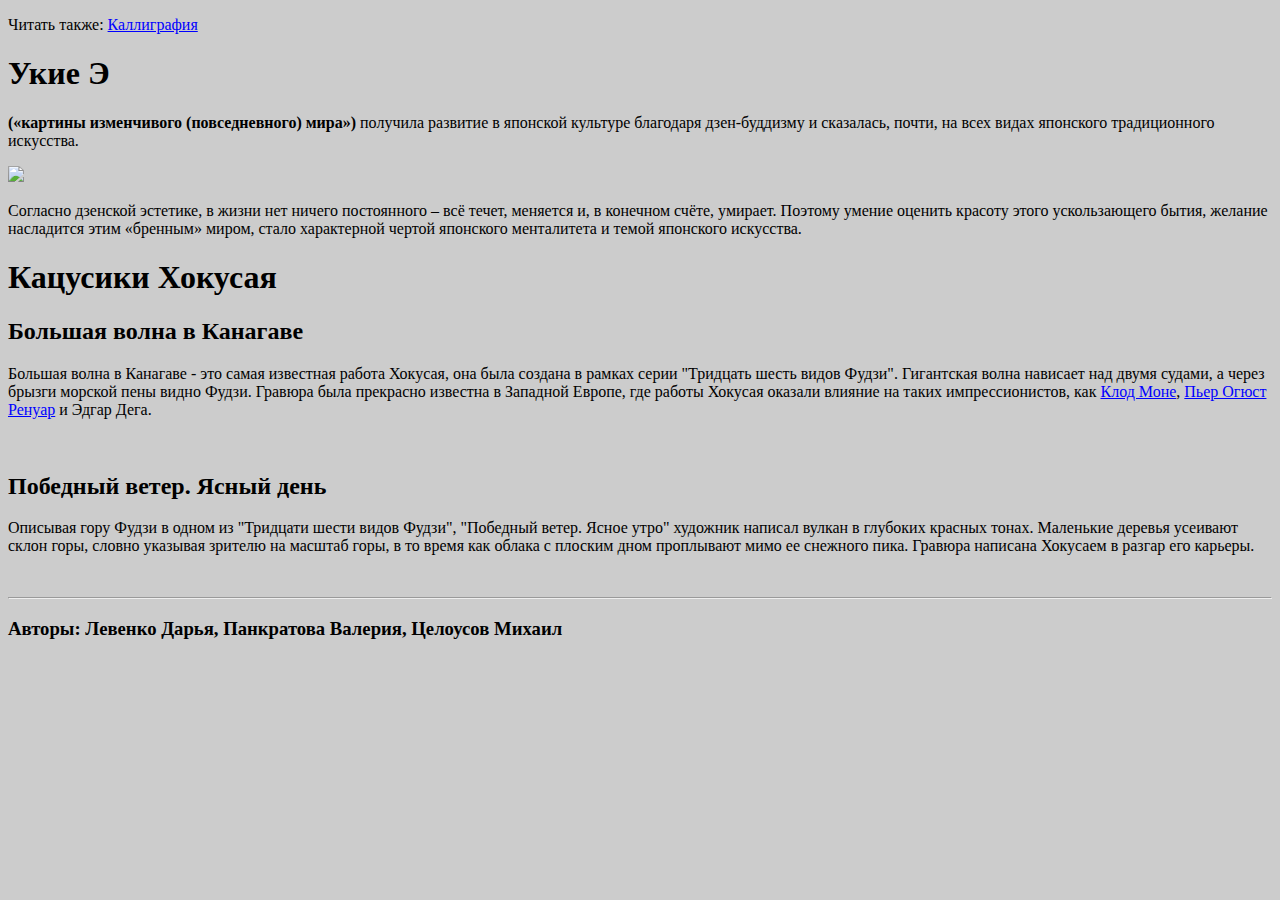
==== index.html @ bac8285d "Add files via upload" ====
<!DOCTYPE html>
<html>
<head>
    <title>Японские иероглифы</title>
</head>
<body text="000000" bgcolor="CCCCCC" link="0000FF" vlink="FF0000" alink="000088">
    <p>Читать также: <a href="index2.html">Каллиграфия</a></p>
    <h1>Укие Э</h1>
    <p><b>(«картины изменчивого (повседневного) мира»)</b> получила развитие в японской культуре благодаря дзен-буддизму и сказалась, почти, на всех видах японского традиционного искусства.</p>
    <img src="/imgs/1.jpg">
    <p>Согласно дзенской эстетике, в жизни нет ничего постоянного – всё течет, меняется и, в конечном счёте, умирает. Поэтому умение оценить красоту этого ускользающего бытия, желание насладится этим «бренным» миром, стало характерной чертой японского менталитета и темой японского искусства.</p>
    <h1>Кацусики Хокусая</h1>
    <h2>Большая волна в Канагаве</h2>
    <p>Большая волна в Канагаве - это самая известная работа Хокусая, она была создана в рамках серии "Тридцать шесть видов Фудзи". Гигантская волна нависает над двумя судами, а через брызги морской пены видно Фудзи. Гравюра была прекрасно известна в Западной Европе, где работы Хокусая оказали влияние на таких импрессионистов, как <a href="https://dzen.ru/a/W30UMUNaKQCo1Ign">Клод Моне</a>, <a href="https://dzen.ru/a/W30YT7WglgCp-aO6">Пьер Огюст Ренуар</a> и Эдгар Дега.</p>
    <img src="/imgs/3.jpg" alt="">
    <h2>Победный ветер. Ясный день</h2>
    <p>Описывая гору Фудзи в одном из "Тридцати шести видов Фудзи", "Победный ветер. Ясное утро" художник написал вулкан в глубоких красных тонах. Маленькие деревья усеивают склон горы, словно указывая зрителю на масштаб горы, в то время как облака с плоским дном проплывают мимо ее снежного пика. Гравюра написана Хокусаем в разгар его карьеры.</p>
    <img src="/imgs/4.jpg" alt="">
    <hr>
    <h3>Авторы: Левенко Дарья, Панкратова Валерия, Целоусов Михаил</h3>
</body>
</html>
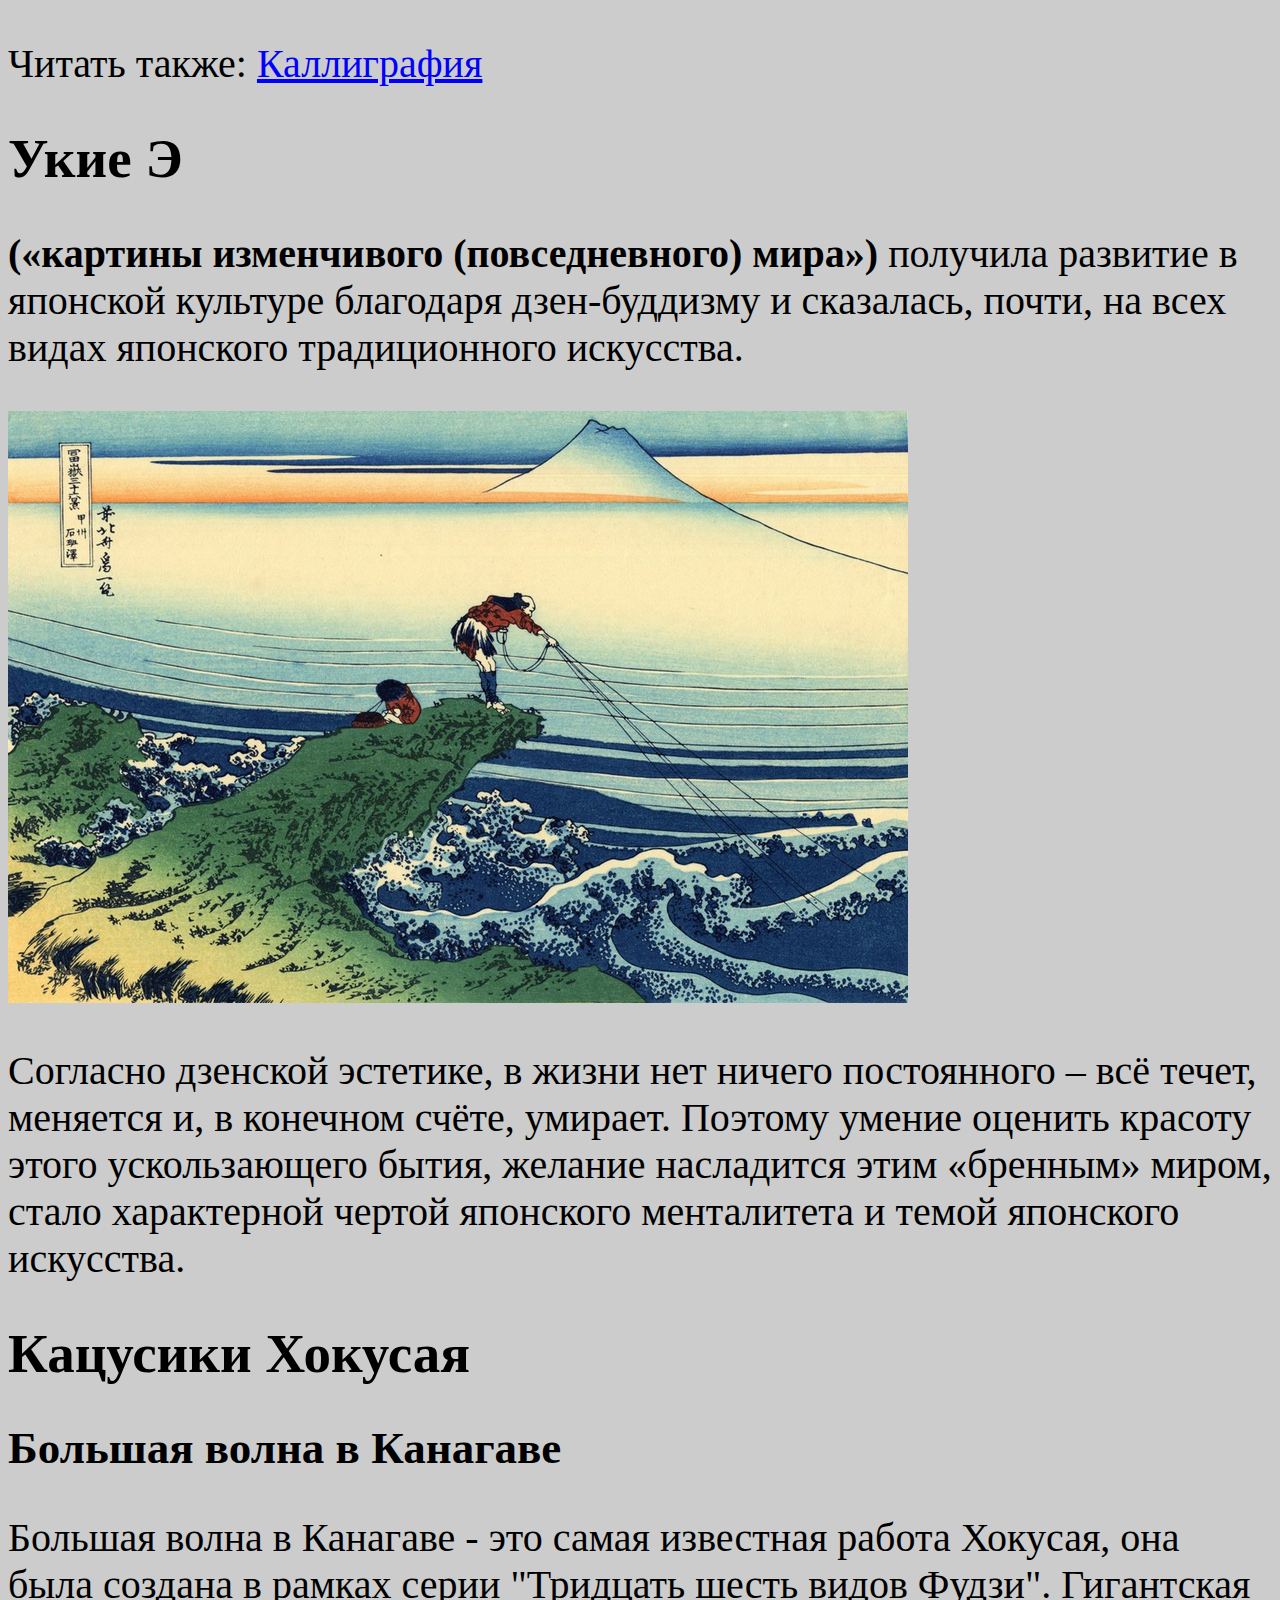
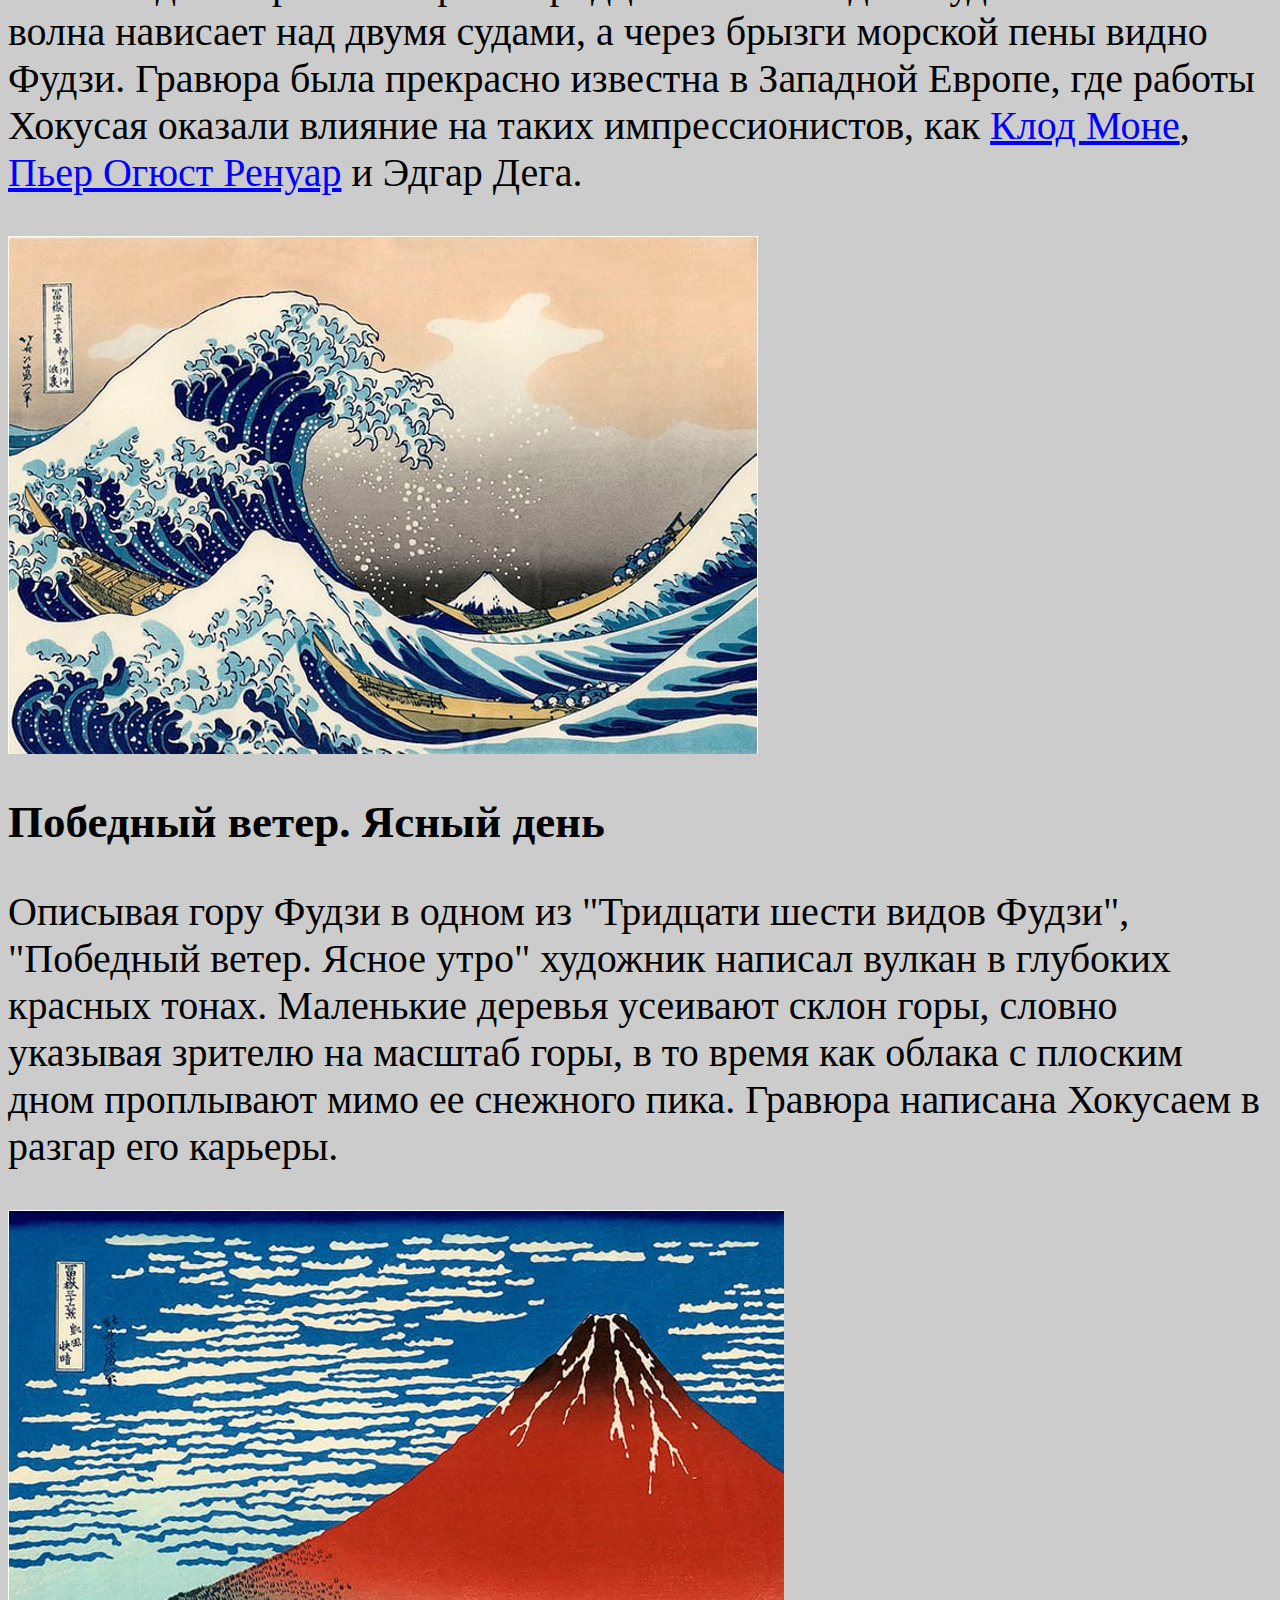
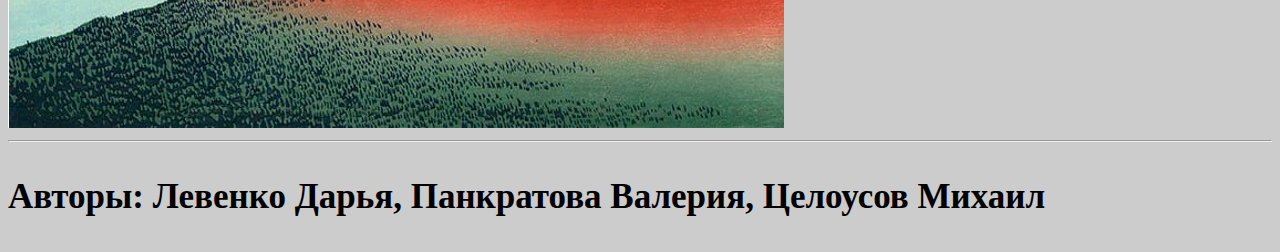
==== commit b43ce9e1: "font size changed" ====
--- a/index.html
+++ b/index.html
@@ -2,6 +2,7 @@
 <html>
 <head>
     <title>Японские иероглифы</title>
+    <link rel="stylesheet" href="styles.css">
 </head>
 <body text="000000" bgcolor="CCCCCC" link="0000FF" vlink="FF0000" alink="000088">
     <p>Читать также: <a href="index2.html">Каллиграфия</a></p>
--- a/styles.css
+++ b/styles.css
@@ -0,0 +1,15 @@
+p {
+    font-size: 40px;
+}
+
+h1 {
+    font-size: 55px;
+}
+
+h2 {
+    font-size: 45px;
+}
+
+h3 {
+    font-size: 35px;
+}